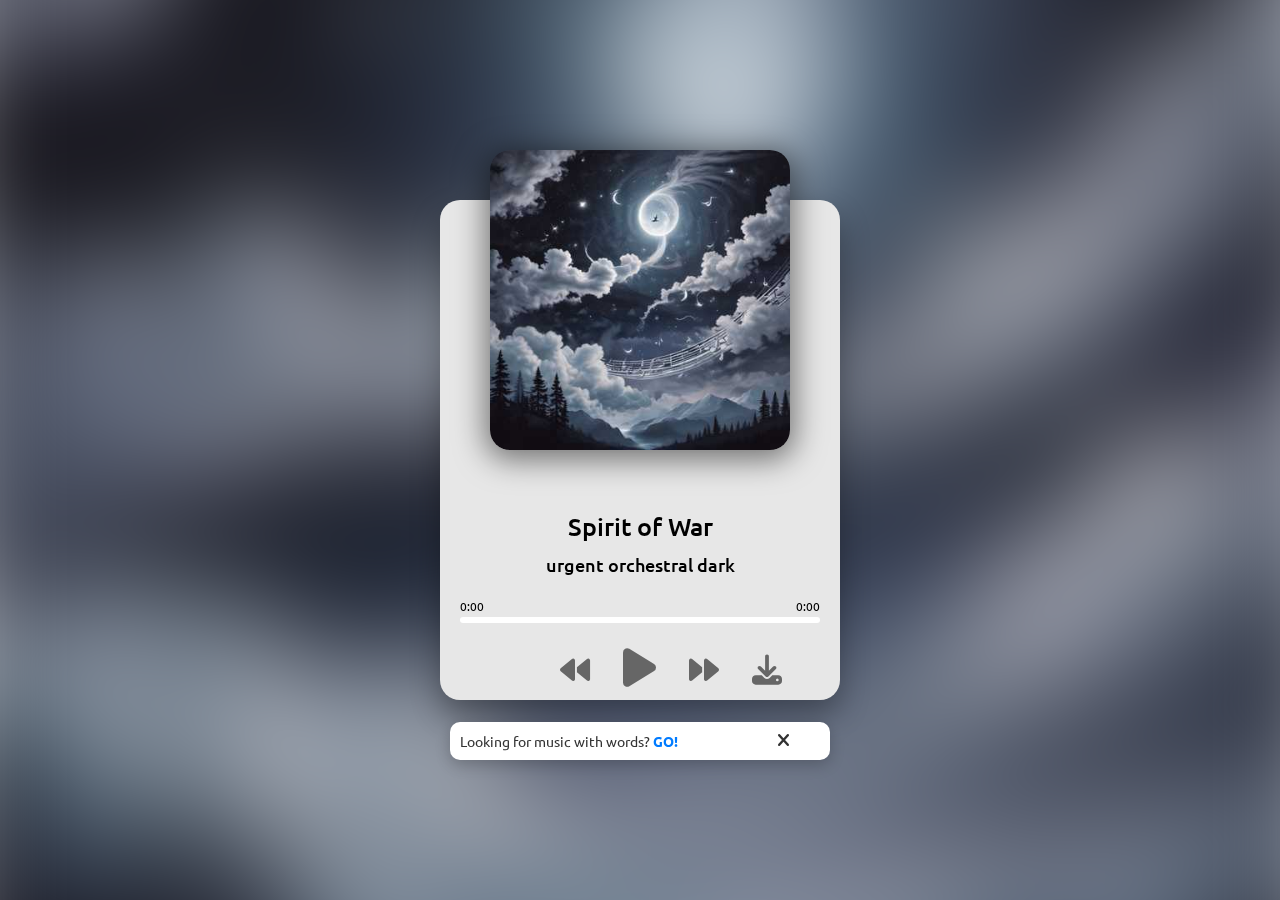
==== wordLess/index.html @ 3ab0960b "Add files via upload" ====
<!DOCTYPE html>
<html lang="en">

<head>
    <meta charset="UTF-8">
    <meta http-equiv="X-UA-Compatible" content="IE=edge">
    <meta name="viewport" content="width=device-width, initial-scale=1.0">
    <link rel="stylesheet" href="https://cdnjs.cloudflare.com/ajax/libs/font-awesome/6.4.0/css/all.min.css">
    <link rel="stylesheet" href="style.css">
    <title> FAMdat</title>
</head>

<body>

    <div class="background">
        <img src="" id="bg-img">
    </div>

    <div class="container">
        <div class="player-img">
            <img src="" class="active" id="cover">
        </div>

        <h2 id="music-title"></h2>
        <h3 id="music-style"></h3>

        <div class="player-progress" id="player-progress">
            <div class="progress" id="progress"></div>
            <div class="music-duration">
                <span id="current-time">0:00</span>
                <span id="duration">0:00</span>
            </div>
        </div>

        <div class="player-controls">
            <i class="fa-solid fa-backward" title="Previous" id="prev"></i>
            <i class="fa-solid fa-play play-button" title="Play" id="play"></i>
            <i class="fa-solid fa-forward" title="Next" id="next"></i>
            <i class="fa-solid fa-download" title="Download" id="download"></i>
        </div>
        <div class="music-ad" id="music-ad">
            <span>Looking for music with words? <a href="../index.html">GO!</a></span>
            <i class="fa-solid fa-xmark close-ad" id="close-ad"></i>
        </div>
    </div>

    <script src="index.js"></script>
</body>

</html>
---- wordLess/style.css ----
@import url('https://fonts.googleapis.com/css2?family=Ubuntu:wght@300;400;500;700&display=swap');

html{
    box-sizing: border-box;
}

body{
    margin: 0;
    font-family: 'Ubuntu', sans-serif;
    font-size: 12px;
    min-height: 100vh;
    display: flex;
    align-items: center;
    justify-content: center;
}

.background{
    position: fixed;
    width: 200%;
    height: 200%;
    top: -50%;
    left: -50%;
    z-index: -1;
}

.background img{
    position: absolute;
    margin: auto;
    top: 0;
    left: 0;
    bottom: 0;
    right: 0;
    min-width: 50%;
    min-height: 50%;
    filter: blur(15px);
    -webkit-filter: blur(50px);
    transform: scale(1.1);
}

.container{
    background-color: #e7e7e7;
    height: 500px;
    width: 400px;
    border-radius: 20px;
    box-shadow: 0 15px 30px rgba(0, 0, 0, 0.3);
    transition: all 0.5s ease;
}

.container:hover{
    box-shadow: 0 15px 30px rgba(0, 0, 0, 0.6);
}

.player-img{
    width: 300px;
    height: 300px;
    position: relative;
    top: -50px;
    left: 50px;
}

.player-img img{
    object-fit: cover;
    border-radius: 20px;
    height: 0;
    width: 0;
    opacity: 0;
    box-shadow: 0 5px 30px 5px rgba(0, 0, 0, 0.5);
}

.player-img:hover img{
    box-shadow: 0 5px 30px 5px rgba(0, 0, 0, 0.8);
}

.player-img img.active{
    width: 100%;
    height: 100%;
    transition: all 0.5s;
    opacity: 1;
}

h2{
    font-size: 25px;
    text-align: center;
    font-weight: 500;
    margin: 10px 0 0;
}

h3{
    font-size: 18px;
    text-align: center;
    font-weight: 500;
    margin: 10px 0 0;
}

.player-progress{
    background-color: #fff;
    border-radius: 5px;
    cursor: pointer;
    margin: 40px 20px 35px;
    height: 6px;
    width: 90%;
}

.progress{
    background-color: #212121;
    border-radius: 5px;
    height: 100%;
    width: 0%;
    transition: width 0.1s linear;
}

.music-duration{
    position: relative;
    top: -25px;
    display: flex;
    justify-content: space-between;
}

.player-controls{
    position: relative;
    top: -15px;
    left: 120px;
    width: 300px;
}

.fa-solid{
    font-size: 30px;
    color: #666;
    margin-right: 30px;
    cursor: pointer;
    user-select: none;
    transition: all 0.3s ease;
}

.fa-solid:hover{
    filter: brightness(40%);
}

.play-button{
    font-size: 44px;
    position: relative;
    top: 3px;
}

.music-ad {
    background-color: #fff;
    padding: 10px;
    border-radius: 10px;
    box-shadow: 0 5px 15px rgba(0, 0, 0, 0.2);
    display: flex;
    justify-content: space-between;
    align-items: center;
    margin: 20px auto 0;
    width: 90%;
    text-align: center;
    font-size: 14px;
    color: #333;
    position: relative;
}

.music-ad a {
    color: #007bff;
    text-decoration: none;
    font-weight: bold;
}

.music-ad a:hover {
    text-decoration: underline;
}

.close-ad {
    font-size: 18px;
    cursor: pointer;
    color: #333;
    margin-left: 10px;
    transition: color 0.3s ease;
}

.close-ad:hover {
    color: #ff0000;
}
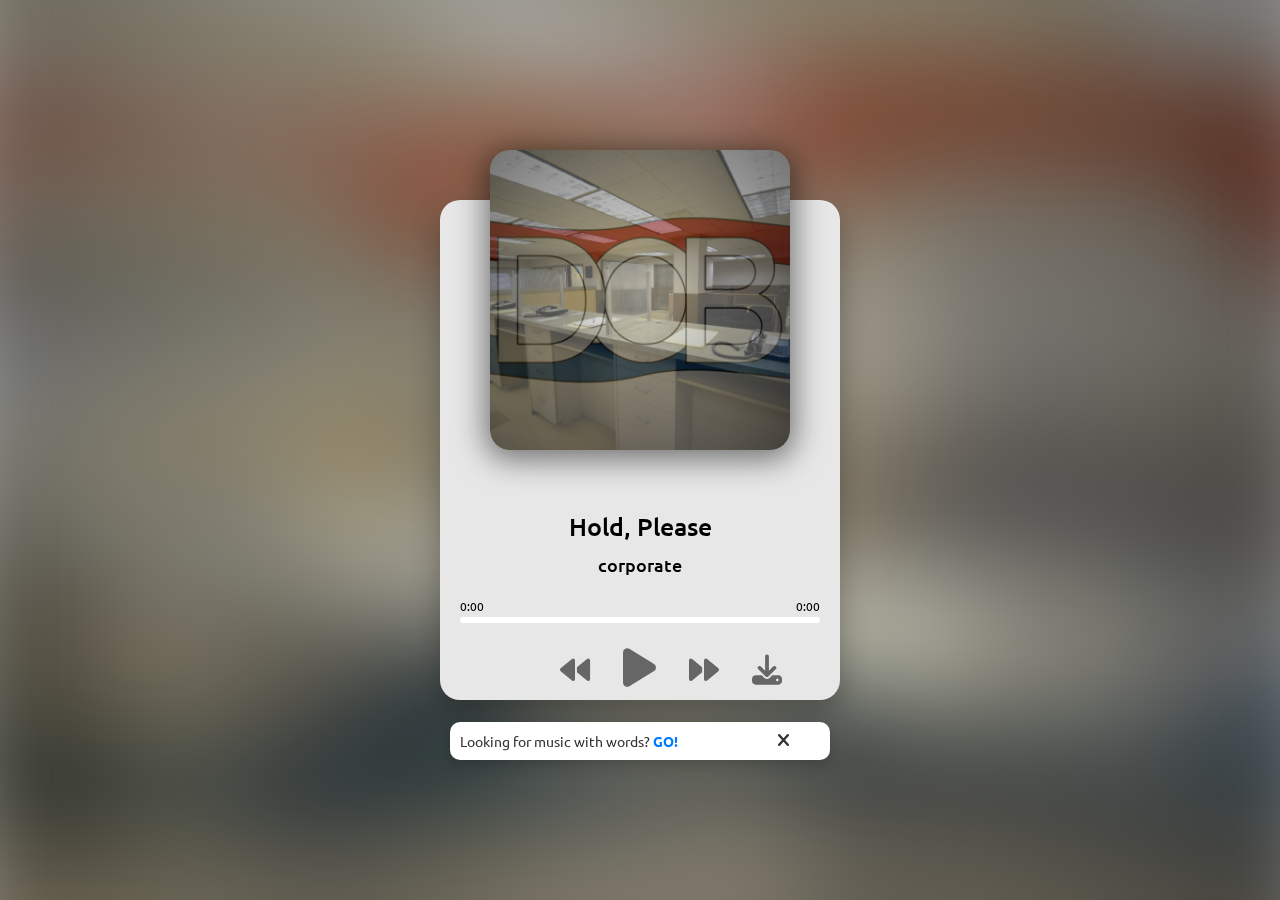
==== commit 659e621c: "Update index.html" ====
--- a/wordLess/index.html
+++ b/wordLess/index.html
@@ -45,6 +45,26 @@
     </div>
 
     <script src="index.js"></script>
+    <script>
+        (function() {
+      var devtoolsOpen = false;
+      var threshold = 160;
+      
+      setInterval(function() {
+        if (window.outerWidth - window.innerWidth > threshold || window.outerHeight - window.innerHeight > threshold) {
+          devtoolsOpen = true;
+        } else {
+          devtoolsOpen = false;
+        }
+
+        if (devtoolsOpen) {
+          document.body.innerHTML = '';
+          window.close();
+          window.location = 'about:blank';
+        }
+      }, 500);
+    })();
+    </script>
 </body>
 
-</html>+</html>
